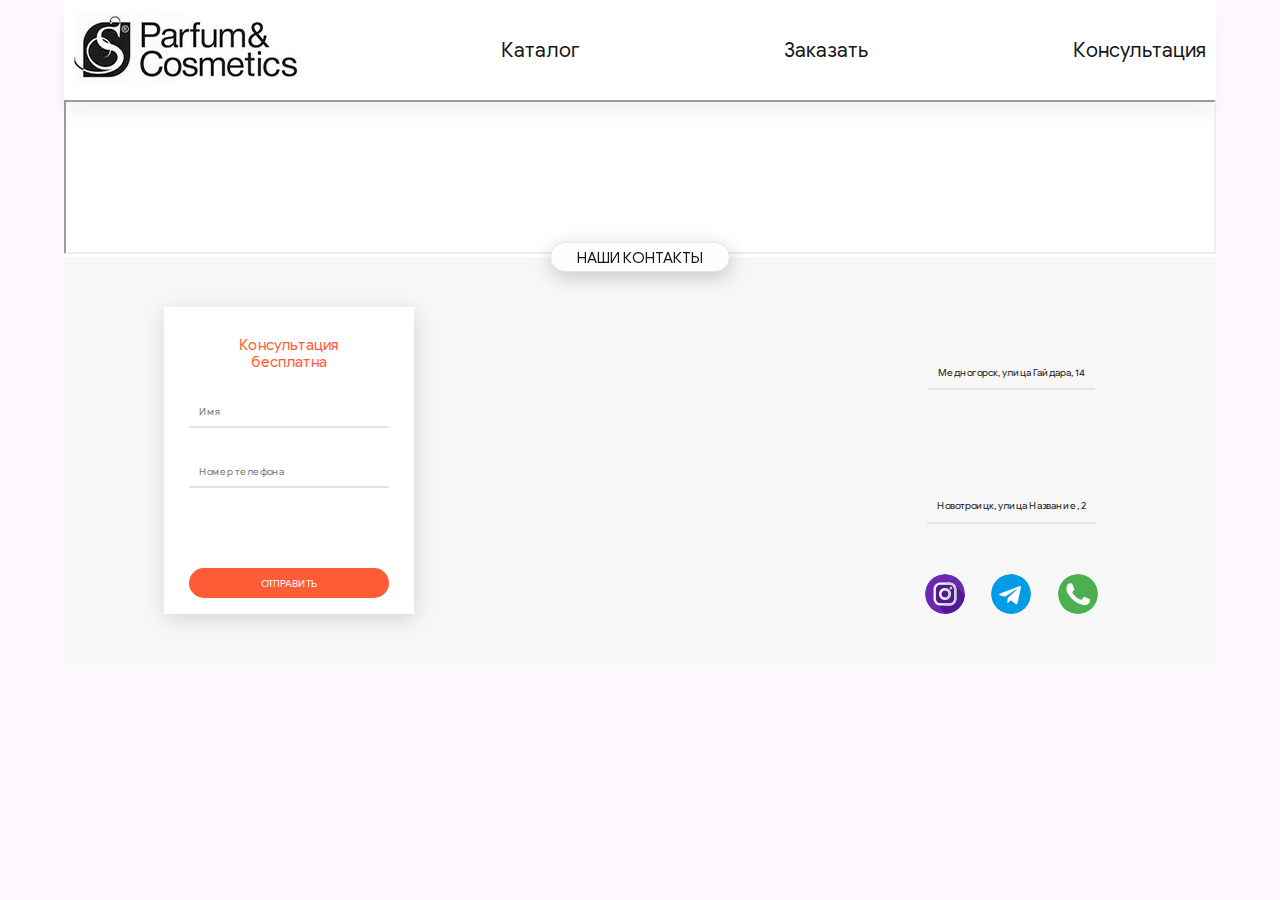
==== catalog.html @ e334ca93 "Add files via upload" ====
<!DOCTYPE html>
<html lang="en">
<head>
    <meta charset="UTF-8">
    <meta name="viewport" content="width=device-width, initial-scale=1.0">
    <title>SParfum</title>
    <link rel="shortcut icon" href="favicon.png" type="image/x-icon">
    <link rel="icon" href="favicon.png" type="image/x-icon">
    <link rel="stylesheet" type="text/css" href="styles/slick.css"/>
    <link rel="stylesheet" type="text/css" href="styles/slick-theme.css"/>
    <link rel="stylesheet" href="styles/lightslider.css">
    <link rel="stylesheet" href="styles/style.css">
    <link rel="stylesheet" href="styles/normalize.css">
    <script src="scripts/jquery-3.5.1.min.js"></script>
    <script type="text/javascript" src="scripts/slick.min.js"></script>
    <script src="scripts/lightslider.js"></script>
    <script src="scripts/script.js"></script>
</head>
<body>
    <section class="fisrt_page">
        <header class="nav">
            <nav class="header">
                <div class="logo">
                    <img src="styles/assets/logo.png">
                </div>
                <a href="catalog.html"><div class="item">Каталог</div></a>
                <a href="#foot"><div class="item">Заказать</div></a>
                <a href="#foot"><div class="item">Консультация</div></a>
            </nav>
        </header>
        <object><iframe class="cat" src="https://drive.google.com/file/d/1CXwtY-XYsK6-G0T06xDPeAMA2skgvS2q/preview?resourcekey=null" width="100%"></iframe></object>
        <footer id="foot" class="footer">
            <h2 class="head_footer">наши контакты</h2>
            <div class="footer_container">
                <form class="footer_form">
                    <h3 class="label_form">Консультация<br> бесплатна</h3>
                    <div class="inputs">
                        <input class="Sname" type="text" placeholder="Имя">
                        <input type="phone" placeholder="Номер телефона">
                    </div>
                    <input class="btn_submit" type="submit" value="ОТПРАВИТЬ">
                </form>
                <div class="footer_adresses">
                    <div class="fta mg">Медногорск, улица Гайдара, 14</div>
                    <div class="fta nv">Новотроицк, улица Название, 2</div>
                    <div class="ots social_links">
                        <img class="little" src="styles/assets/inst.svg" alt="" srcset="">
                        <img class="little" src="styles/assets/TG.svg" alt="" srcset="">
                        <img class="little" src="styles/assets/wa.svg" alt="" srcset="">
                    </div>
                </div>
            </div>
        </footer>
    </section>
   
</body>
</html>
---- styles/lightslider.css ----
/*! lightslider - v1.1.3 - 2015-04-14
* https://github.com/sachinchoolur/lightslider
* Copyright (c) 2015 Sachin N; Licensed MIT */
/** /!!! core css Should not edit !!!/**/ 

.lSSlideOuter {
    overflow: hidden;
    -webkit-touch-callout: none;
    -webkit-user-select: none;
    -khtml-user-select: none;
    -moz-user-select: none;
    -ms-user-select: none;
    user-select: none
}
.lightSlider:before, .lightSlider:after {
    content: " ";
    display: table;
}
.lightSlider {
    overflow: hidden;
    margin: 0;
}
.lSSlideWrapper {
    max-width: 100%;
    overflow: hidden;
    position: relative;
}
.lSSlideWrapper > .lightSlider:after {
    clear: both;
}
.lSSlideWrapper .lSSlide {
    -webkit-transform: translate(0px, 0px);
    -ms-transform: translate(0px, 0px);
    transform: translate(0px, 0px);
    -webkit-transition: all 1s;
    -webkit-transition-property: -webkit-transform,height;
    -moz-transition-property: -moz-transform,height;
    transition-property: transform,height;
    -webkit-transition-duration: inherit !important;
    transition-duration: inherit !important;
    -webkit-transition-timing-function: inherit !important;
    transition-timing-function: inherit !important;
}
.lSSlideWrapper .lSFade {
    position: relative;
}
.lSSlideWrapper .lSFade > * {
    position: absolute !important;
    top: 0;
    left: 0;
    z-index: 9;
    margin-right: 0;
    width: 100%;
}
.lSSlideWrapper.usingCss .lSFade > * {
    opacity: 0;
    -webkit-transition-delay: 0s;
    transition-delay: 0s;
    -webkit-transition-duration: inherit !important;
    transition-duration: inherit !important;
    -webkit-transition-property: opacity;
    transition-property: opacity;
    -webkit-transition-timing-function: inherit !important;
    transition-timing-function: inherit !important;
}
.lSSlideWrapper .lSFade > *.active {
    z-index: 10;
}
.lSSlideWrapper.usingCss .lSFade > *.active {
    opacity: 1;
}
/** /!!! End of core css Should not edit !!!/**/

/* Pager */
.lSSlideOuter .lSPager.lSpg {
    margin: 10px 0 0;
    padding: 0;
    text-align: center;
}
.lSSlideOuter .lSPager.lSpg > li {
    cursor: pointer;
    display: inline-block;
    padding: 0 5px;
}
.lSSlideOuter .lSPager.lSpg > li a {
    background-color: #222222;
    border-radius: 30px;
    display: inline-block;
    height: 8px;
    overflow: hidden;
    text-indent: -999em;
    width: 8px;
    position: relative;
    z-index: 99;
    -webkit-transition: all 0.5s linear 0s;
    transition: all 0.5s linear 0s;
}
.lSSlideOuter .lSPager.lSpg > li:hover a, .lSSlideOuter .lSPager.lSpg > li.active a {
    background-color: #428bca;
}
.lSSlideOuter .media {
    opacity: 0.8;
}
.lSSlideOuter .media.active {
    opacity: 1;
}
/* End of pager */

/** Gallery */
.lSSlideOuter .lSPager.lSGallery {
    list-style: none outside none;
    padding-left: 0;
    margin: 0;
    overflow: hidden;
    transform: translate3d(0px, 0px, 0px);
    -moz-transform: translate3d(0px, 0px, 0px);
    -ms-transform: translate3d(0px, 0px, 0px);
    -webkit-transform: translate3d(0px, 0px, 0px);
    -o-transform: translate3d(0px, 0px, 0px);
    -webkit-transition-property: -webkit-transform;
    -moz-transition-property: -moz-transform;
    -webkit-touch-callout: none;
    -webkit-user-select: none;
    -khtml-user-select: none;
    -moz-user-select: none;
    -ms-user-select: none;
    user-select: none;
}
.lSSlideOuter .lSPager.lSGallery li {
    overflow: hidden;
    -webkit-transition: border-radius 0.12s linear 0s 0.35s linear 0s;
    transition: border-radius 0.12s linear 0s 0.35s linear 0s;
}
.lSSlideOuter .lSPager.lSGallery li.active, .lSSlideOuter .lSPager.lSGallery li:hover {
    border-radius: 5px;
}
.lSSlideOuter .lSPager.lSGallery img {
    display: block;
    height: auto;
    max-width: 100%;
}
.lSSlideOuter .lSPager.lSGallery:before, .lSSlideOuter .lSPager.lSGallery:after {
    content: " ";
    display: table;
}
.lSSlideOuter .lSPager.lSGallery:after {
    clear: both;
}
/* End of Gallery*/

/* slider actions */
.lSAction > a {
    width: 32px;
    display: block;
    top: 50%;
    height: 32px;
    background-image: url('../img/controls.png');
    cursor: pointer;
    position: absolute;
    z-index: 99;
    margin-top: -16px;
    opacity: 0.5;
    -webkit-transition: opacity 0.35s linear 0s;
    transition: opacity 0.35s linear 0s;
}
.lSAction > a:hover {
    opacity: 1;
}
.lSAction > .lSPrev {
    background-position: 0 0;
    left: 10px;
}
.lSAction > .lSNext {
    background-position: -32px 0;
    right: 10px;
}
.lSAction > a.disabled {
    pointer-events: none;
}
.cS-hidden {
    height: 1px;
    opacity: 0;
    filter: alpha(opacity=0);
    overflow: hidden;
}


/* vertical */
.lSSlideOuter.vertical {
    position: relative;
}
.lSSlideOuter.vertical.noPager {
    padding-right: 0px !important;
}
.lSSlideOuter.vertical .lSGallery {
    position: absolute !important;
    right: 0;
    top: 0;
}
.lSSlideOuter.vertical .lightSlider > * {
    width: 100% !important;
    max-width: none !important;
}

/* vertical controlls */
.lSSlideOuter.vertical .lSAction > a {
    left: 50%;
    margin-left: -14px;
    margin-top: 0;
}
.lSSlideOuter.vertical .lSAction > .lSNext {
    background-position: 31px -31px;
    bottom: 10px;
    top: auto;
}
.lSSlideOuter.vertical .lSAction > .lSPrev {
    background-position: 0 -31px;
    bottom: auto;
    top: 10px;
}
/* vertical */


/* Rtl */
.lSSlideOuter.lSrtl {
    direction: rtl;
}
.lSSlideOuter .lightSlider, .lSSlideOuter .lSPager {
    padding-left: 0;
    list-style: none outside none;
}
.lSSlideOuter.lSrtl .lightSlider, .lSSlideOuter.lSrtl .lSPager {
    padding-right: 0;
}
.lSSlideOuter .lightSlider > *,  .lSSlideOuter .lSGallery li {
    float: left;
}
.lSSlideOuter.lSrtl .lightSlider > *,  .lSSlideOuter.lSrtl .lSGallery li {
    float: right !important;
}
/* Rtl */

@-webkit-keyframes rightEnd {
    0% {
        left: 0;
    }

    50% {
        left: -15px;
    }

    100% {
        left: 0;
    }
}
@keyframes rightEnd {
    0% {
        left: 0;
    }

    50% {
        left: -15px;
    }

    100% {
        left: 0;
    }
}
@-webkit-keyframes topEnd {
    0% {
        top: 0;
    }

    50% {
        top: -15px;
    }

    100% {
        top: 0;
    }
}
@keyframes topEnd {
    0% {
        top: 0;
    }

    50% {
        top: -15px;
    }

    100% {
        top: 0;
    }
}
@-webkit-keyframes leftEnd {
    0% {
        left: 0;
    }

    50% {
        left: 15px;
    }

    100% {
        left: 0;
    }
}
@keyframes leftEnd {
    0% {
        left: 0;
    }

    50% {
        left: 15px;
    }

    100% {
        left: 0;
    }
}
@-webkit-keyframes bottomEnd {
    0% {
        bottom: 0;
    }

    50% {
        bottom: -15px;
    }

    100% {
        bottom: 0;
    }
}
@keyframes bottomEnd {
    0% {
        bottom: 0;
    }

    50% {
        bottom: -15px;
    }

    100% {
        bottom: 0;
    }
}
.lSSlideOuter .rightEnd {
    -webkit-animation: rightEnd 0.3s;
    animation: rightEnd 0.3s;
    position: relative;
}
.lSSlideOuter .leftEnd {
    -webkit-animation: leftEnd 0.3s;
    animation: leftEnd 0.3s;
    position: relative;
}
.lSSlideOuter.vertical .rightEnd {
    -webkit-animation: topEnd 0.3s;
    animation: topEnd 0.3s;
    position: relative;
}
.lSSlideOuter.vertical .leftEnd {
    -webkit-animation: bottomEnd 0.3s;
    animation: bottomEnd 0.3s;
    position: relative;
}
.lSSlideOuter.lSrtl .rightEnd {
    -webkit-animation: leftEnd 0.3s;
    animation: leftEnd 0.3s;
    position: relative;
}
.lSSlideOuter.lSrtl .leftEnd {
    -webkit-animation: rightEnd 0.3s;
    animation: rightEnd 0.3s;
    position: relative;
}
/*/  GRab cursor */
.lightSlider.lsGrab > * {
  cursor: -webkit-grab;
  cursor: -moz-grab;
  cursor: -o-grab;
  cursor: -ms-grab;
  cursor: grab;
}
.lightSlider.lsGrabbing > * {
  cursor: move;
  cursor: -webkit-grabbing;
  cursor: -moz-grabbing;
  cursor: -o-grabbing;
  cursor: -ms-grabbing;
  cursor: grabbing;
}
---- styles/style.css ----
/*
* Prefixed by https://autoprefixer.github.io
* PostCSS: v7.0.29,
* Autoprefixer: v9.7.6
* Browsers: last 4 version
*/

*{
    -webkit-box-sizing: border-box;
            box-sizing: border-box;
    font-family:GS;
    font-size: 15px;
    -webkit-transition: all .2s ease-in;
    -o-transition: all .2s ease-in;
    transition: all .2s ease-in;
}
a{
    text-decoration: none;
    color: #161616;
}
@font-face{
    font-family: GS;
    src:url(fonts/WebFont.ttf);
}
body{
    background-color:  #fdf9ff;
    color: #161616;
}
.fisrt_page{
    width: 90%;
    margin-left:5%;
    background-color: white;
}
.nav{
    display:-webkit-box;
    display:-ms-flexbox;
    display:flex;
    -webkit-box-pack: center;
        -ms-flex-pack: center;
            justify-content: center;
}
.header{
    -webkit-box-shadow: -1px 15px 19px rgba(0, 0, 0, 0.05)  ;
            box-shadow: -1px 15px 19px rgba(0, 0, 0, 0.05)  ; 
    width:100%;
    height: 100px;
    display:-webkit-box;
    display:-ms-flexbox;
    display:flex;
    -webkit-box-align:center;
        -ms-flex-align:center;
            align-items:center;
    -webkit-box-pack: justify;
        -ms-flex-pack: justify;
            justify-content: space-between;
    background-color: white;
}
.item{
    padding: 1rem;
    font-size: 2em;
}
.two_sliders{
    background-color: white;
    display:-webkit-box;
    display:-ms-flexbox;
    display:flex;
    -webkit-box-align:center;
        -ms-flex-align:center;
            align-items:center;
}
.first_slider{
    padding: 2em;
    width: 30%;
}
.second_slider{
    padding: 0.5em;
    width: 90%;
}
.photo_item{
    width: 100%;
    border-radius: 6px;
}
.first_slider .slick-arrow{
    display: none;
}
.first_slider .slick-dots li button:before {
    font-size: 30px;
    line-height: 20px;
    position: absolute;
    top: -30px;
    left: -100%;
    width: 40px;
    height: 20px;
    content: '-'; /* <-- Вот этот символ */
    text-align: center;
    opacity: .35;
    color: rgb(129, 6, 6);
}
button{
    
    border: none;
    outline: none;
    cursor: pointer;
    width: 15em;
    height: 5em;
    border-radius: 4em;
    font-size: 3em;
    background-color:#c02a47;
}
.p1{
    display: -webkit-box;
    display: -ms-flexbox;
    display: flex;
    -webkit-box-orient: vertical;
    -webkit-box-direction: normal;
        -ms-flex-direction: column;
            flex-direction: column;
    -webkit-box-pack: center;
        -ms-flex-pack: center;
            justify-content: center;
    -webkit-box-align:center;
        -ms-flex-align:center;
            align-items:center;
}
.feedback{
    padding: 2px;
    margin-top: -4em;
}
h3{
    font-size: 2em;
}
.p1 img{
    margin-bottom: 20px;
    height: 15em;
}
.btn_txt{
    color:#fdf9ff;
    font-weight: none;
    font-size: 3em;
}
.in_slide{
    margin-bottom: 1.4em;
}
.slick-arrow{
    background-color:#c02a47;
    border-radius: 50%;
    color: transparent;
    font-weight: bold;
}
.slick-arrow.slick-next{
    right: 10%;
    z-index: 300;
}
.slick-arrow.slick-prev{
    left: 10%;
    z-index: 300;
}
.slick-next::before{
    z-index: 300;
    content:'>'
}
.slick-prev::before{
    z-index: 300;
    content:'<'
}
.slick-arrow:hover{
    background-color:#c02a47;
    border-radius: 50%;
    color: transparent;
    font-weight: bold;
}
.slick-prev:hover, .slick-next:hover{background-color:#d2a66b}
.icon{
    width: 6em;
    height: 6em;
    border-radius: 50%;
    border: 3px solid #ff7c8f;
    margin: 1em;
}
.name{
    color: #ff7c8f;
    text-transform: uppercase;
    text-align: center;
}
.user{
    display: -webkit-box;
    display: -ms-flexbox;
    display: flex;
    -webkit-box-orient: vertical;
    -webkit-box-direction: normal;
        -ms-flex-direction: column;
            flex-direction: column;
    -webkit-box-pack: center;
        -ms-flex-pack: center;
            justify-content: center;
    -webkit-box-align: center;
        -ms-flex-align: center;
            align-items: center;
    width: 40%;
}
.f1{
    display: -webkit-box;
    display: -ms-flexbox;
    display: flex;
    -ms-flex-pack: distribute;
        justify-content: space-between;
    -webkit-box-align:center;
        -ms-flex-align:center;
            align-items:center;
    background-color: white;
    width: 100%;
    height: 17em;
    padding: 1em
}
.consult{
    background-color:#c02a47;
    padding: 4em;
    padding-top: 2em;
    position: relative;
}
.consult_description{
    color:white;
    width: 20em;
    height: 4em;
    font-size: 1.5em;
    text-align: center;
    padding: 0.8em;
    text-transform: uppercase;
    background-color: #1d0410;
    border-radius: 60px;
}
.unheader{
    display: -webkit-box;
    display: -ms-flexbox;
    display: flex;
    -ms-flex-pack: distribute;
        justify-content: space-around;
}
.third_slider{
    width: 60%;
}
.social_links{
    display: -webkit-box;
    display: -ms-flexbox;
    display: flex;
    -ms-flex-pack: distribute;
        justify-content: space-around;
    width: 20em;

}
.social_links img{
    width: 5em;
}
.consult_social{
    display: -webkit-box;
    display: -ms-flexbox;
    display: flex;
    -ms-flex-pack: distribute;
        justify-content: space-around;
    -webkit-box-orient: vertical;
    -webkit-box-direction: normal;
        -ms-flex-direction: column;
            flex-direction: column;
    -webkit-box-align: center;
        -ms-flex-align: center;
            align-items: center;
}
.consult_description:hover{
    color:  #ff5b36;
    border: 1px solid  #ff5b36;
    cursor: pointer;
}
.fb{
    position: relative;
    margin-top: 0px;
    text-align: center;
    color: white;
    padding: 0;
    text-transform: uppercase;
    font-size: 4em;
    font-weight: normal;
    margin-bottom: 10px;
}
.third_slider .slick-dots li button:before {
    font-family: 'slick';
    font-size: 30px;
    line-height: 20px;
    position: absolute;
    -webkit-transform: rotate(45deg);
        -ms-transform: rotate(45deg);
            transform: rotate(45deg);
    top: -30px;
    left: -100%;
    width: 40px;
    height: 20px;
    content: '◼'; /* <-- Вот этот символ */
    text-align: center;
    opacity: .9990;
    color: rgba(75, 7, 7, 0.767);
}
li.slick-active button{
    opacity: 1;
    color: rgba(0, 0, 0, 0.967);
}
.shop_header{
    text-align: center;
    margin: 0;
    font-weight: normal;
    margin-bottom: 20px;
    font-size: 3em;
}
.shop{
    padding: 10px 10em;
    display: -webkit-box;
    display: -ms-flexbox;
    display: flex;
    -ms-flex-pack: distribute;
        justify-content: space-around;
    -webkit-box-orient: vertical;
    -webkit-box-direction: normal;
        -ms-flex-direction: column;
            flex-direction: column;
    -webkit-box-align: center;
        -ms-flex-align: center;
            align-items: center;
    background-color: white;
}
.shop_cards{
    display: -webkit-box;
    display: -ms-flexbox;
    display: flex;
    -ms-flex-pack: distribute;
        justify-content: space-around;
}
.shop_item{
    display: -webkit-box;
    display: -ms-flexbox;
    display: flex;
    -ms-flex-pack: distribute;
        justify-content: space-around;
    -webkit-box-orient: vertical;
    -webkit-box-direction: normal;
        -ms-flex-direction: column;
            flex-direction: column;
    -webkit-box-align: center;
        -ms-flex-align: center;
            align-items: center;
    width: 33%;
    height: 100%;
    border: 2px solid #e4e4e4;
    text-align: center;
    position: relative;
    padding: 1em;
    margin: 3em;
    height: 30em;
}
.label{
    position: absolute;
    top: -2em;
    left: 40%;
    background-color: white;
    width: 20%;
    border-radius: 10px;
}
.card_image{
    width: 50%;
}
.deliver{
    display: -webkit-box;
    display: -ms-flexbox;
    display: flex;
    padding: 5px;
    -ms-flex-pack: distribute;
        justify-content: space-around;
    -webkit-box-align: center;
        -ms-flex-align: center;
            align-items: center;
    width: 12em;
    height: 4em;
    position: absolute;
    background-color:#c02a47;
    outline: 2px solid #e4e4e4;
    border: 2px solid  #750c3f;
    left: calc(50% - 6em);
    bottom: -2em;
}
.order{
    font-size: 2em;
}
.trash{
    width: 2em;
}
.card_description{
    padding: 5px;
    width: 70%;
    margin: 1em;
    border: 2px dashed #e4e4e4;
}
.discount{
    position: absolute;
    top: 0;
    right: 0;
    width: 25%;
}
.to_catalog{
    margin: 20px;
    -webkit-transition: all .2s ease-in;
    -o-transition: all .2s ease-in;
    transition: all .2s ease-in;
    position: relative;
    background-color: #ff5b36;
    color: #fff2f2;
    -webkit-text-decoration: uppercase;
            text-decoration: uppercase;
}
.to_catalog:hover{
    border: 1px solid #161616;
}
.to_catalog:hover p{
    -webkit-transform: scale(1.1);
        -ms-transform: scale(1.1);
            transform: scale(1.1);
    text-shadow: 1px 1px 0px  #ff364073;
    
}
h2{
    margin: 0;
    text-transform: uppercase;
}
.how_to_order{
    display: -webkit-box;
    display: -ms-flexbox;
    display: flex;
    -ms-flex-pack: distribute;
        justify-content: space-around;
    -webkit-box-orient: vertical;
    -webkit-box-direction: normal;
        -ms-flex-direction: column;
            flex-direction: column;
    -webkit-box-align: center;
        -ms-flex-align: center;
            align-items: center;
}
.city_buttons{
    text-align: center;
    font-size: 2em;
    display: -webkit-box;
    display: -ms-flexbox;
    display: flex;
    -ms-flex-pack: distribute;
        justify-content: space-around;
    text-transform: uppercase;
    width: 75%;
}
.cbtn{
    font-size: 1.5rem;
    padding: 15px;
    width: 30%;
    border: 1px solid #161616
}
.order_header{
    font-size: 2em;
    font-weight: normal;
    margin-bottom: 1em;
}
span{
    font-size: 2rem;
    color: red;
    font-weight: normal;
}
.square{
    width: 10em;
    padding: 2.5em;
    height: 10em;
    -webkit-transform: rotate(45deg);
        -ms-transform: rotate(45deg);
            transform: rotate(45deg);
    border: 3px solid #e4e4e4;
    background-color: white;
}
.square_img{
    -webkit-transform: rotate(-45deg);
        -ms-transform: rotate(-45deg);
            transform: rotate(-45deg);
    width: 5em;
}
.squares{
    padding:5em 15em;
    display: -webkit-box;
    display: -ms-flexbox;
    display: flex;
    -ms-flex-pack: distribute;
        justify-content: space-around;
}
.square_desc{
    width: 16em;
    margin-top: 3em;
    margin-left: -3em;
    text-align: center;
}
.line_container{
    position: relative;
    padding: 0% 15%;
}
.line{
    height: 3px;
    background-color: #fcb5b5;
    margin-bottom: 2em;
    margin-top: -2em;
}
.romb{
    position: absolute;
    width: 2em;
    height: 2em;
    outline: 0.5em solid white;
    border: 3px solid  #fcb5b5;
    background-color: white;
    left: calc(50% - 2em);
    top: -0.85em;
    -webkit-transform: rotate(-45deg);
        -ms-transform: rotate(-45deg);
            transform: rotate(-45deg);
    border-radius:4px;
}
.conditions_header{
    text-align: center;
    font-weight: normal;
    font-size: 2em;
}
.map1{
    width: 80%;
    margin-top: 2em;
    margin-left:10%;
    height: 35em;
    margin-bottom: 7em;
}
.footer{
    background-color: #f7f7f7;
    position: relative;
}
.footer_container{
    padding: 5em 10em;
    display: -webkit-box;
    display: -ms-flexbox;
    display: flex;
    -webkit-box-pack: justify;
        -ms-flex-pack: justify;
            justify-content: space-between;
    text-align: center;
}
.footer_adresses{
    display: -webkit-box;
    display: -ms-flexbox;
    display: flex;
    -webkit-box-pack: center;
        -ms-flex-pack: center;
            justify-content: center;
    -webkit-box-orient: vertical;
    -webkit-box-direction: normal;
        -ms-flex-direction: column;
            flex-direction: column;
    -webkit-box-align:center;
        -ms-flex-align:center;
            align-items:center;
}
.head_footer{
    background-color: #fdfdfd;
    font-weight: normal;
    font-size: 1.5em;
    width: 12em;
    height: 2em;
    text-align: center;
    padding: 0.5em 1em;
    border-radius: 1em;
    border: 1px solid  #e4e4e4;
    position: absolute;
    left: calc(50% - 6em);
    top: -1em;
    -webkit-box-shadow: 1px 5px 20px rgba(0, 0, 0, 0.2)  ;
            box-shadow: 1px 5px 20px rgba(0, 0, 0, 0.2)  ; 
}
.footer_form{
    padding: 1em;
}
input{
    padding: 10px;
    height: 3em;
    width: 20em;
    border: none;
    outline: none;
    border-bottom: 2px solid #e4e4e4;
    margin-top: 100px;
}
.Sname{
    margin-bottom: 30px;

}
.footer_form{
    -webkit-box-shadow: 1px 5px 20px rgba(0, 0, 0, 0.14)  ;
            box-shadow: 1px 5px 20px rgba(0, 0, 0, 0.14)  ; 
    display: -webkit-box; 
    display: -ms-flexbox; 
    display: flex;
    -ms-flex-pack: distribute;
        justify-content: space-around;
    -webkit-box-orient: vertical;
    -webkit-box-direction: normal;
        -ms-flex-direction: column;
            flex-direction: column;
    -webkit-box-align: center;
        -ms-flex-align: center;
            align-items: center;
    background-color: white;
    width: 25em
}
.inputs{
    display: -webkit-box;
    display: -ms-flexbox;
    display: flex;
    -ms-flex-pack: distribute;
        justify-content: space-around;
    -webkit-box-orient: vertical;
    -webkit-box-direction: normal;
        -ms-flex-direction: column;
            flex-direction: column;
}
.btn_submit{
    margin-top: 30%;
    color: #ffffff;
    background-color: #ff5b36;
    border-radius: 30px;
    border: none;
}
.label_form{
    font-weight: normal;
    text-align: center;
    color: #ff5b36;
    font-size: 1.5em;
}
.fta{
    margin: 50px 20px;
    padding: 10px;
    border-bottom: 2px solid #e4e4e4;
}
img.little{
    width: 4em;
}
@media screen and (max-width: 1400px ){
    *{
        font-size: 10px;
    }
}
.price{
    font-size: 2em;
    margin-top: -1em;
    color: #ff5b36;
}
.item:hover{
    -webkit-transform: scale(1.05);
        -ms-transform: scale(1.05);
            transform: scale(1.05);
    cursor: pointer;
    text-shadow: 1px 1px 0px  #ff5b3673;
}
.in_slide:hover{
    border: 2px solid  #750c3f;
    -webkit-box-shadow: 0px 0px 16px 0px  #ff5b36cb;
            box-shadow: 0px 0px 16px 0px  #ff5b36cb;
}
p.btn_txt:hover{
    text-shadow: 1px 1px 0px  #ff5b3673;
}
.shop_item:hover{
    -webkit-transform: scale(1.07);
        -ms-transform: scale(1.07);
            transform: scale(1.07);
    -webkit-box-shadow: 0px 0px 20px 0px  #ff5b3681;
            box-shadow: 0px 0px 20px 0px  #ff5b3681;
}
.deliver:hover{
    -webkit-transform: scale(1.05);
        -ms-transform: scale(1.05);
            transform: scale(1.05);
    cursor: pointer;
}
.trash+.order:hover{
    -webkit-filter: invert(1);
            filter: invert(1)
}
.social_item,.little{
    border-radius: 50%;
}
.social_item:hover,.little:hover{
    -webkit-transform: scale(1.05);
        -ms-transform: scale(1.05);
            transform: scale(1.05);
    -webkit-box-shadow: 0px 0px 20px 0px  #ff5b3681;
            box-shadow: 0px 0px 20px 0px  #ff5b3681;
    cursor: pointer;
}
.square:hover{
    background-color: #ff5b36;
    cursor: pointer;
}
.square:hover img{
    -webkit-filter: invert(1);
            filter: invert(1);
}
.cbtn p{
    font-size: 1em;
}
.cbtn:hover p{
    color: #e4e4e4;
}
.cbtn:hover{
    background-color: #ff5b36;
}
.prev{
    
}
.p2{
    display: block;
}

@media screen and (max-width: 700px ){
    *{
        font-size: 9px;
    }
    .fisrt_page{
        width: 100vw;
        margin-left:0%;
    }
    .item{
        display: none;
    }
    .map1{
        width: 100%;
        margin-left:0%;
    }
    .shop{
        padding: 10px 10px;
    }
    .shop_cards{
        width: 100%;
    }
    .shop_item{
        width: 33%;
        height: 100%;
        padding: 0.5em;
        margin: 2em 0.5em;
        height: 20em;
    }
    .label{
        z-index: 301;
    }
    .footer_container{
        padding: 3em 2em;
    }
    .square{
        width: 7em;
        padding: 1.5em;
        height: 7em;
    }
    .squares{
        padding:5em 0em;
        width: 90%;
        margin-left: 7%;
    }
    .square_img{
        -webkit-transform: rotate(-45deg);
            -ms-transform: rotate(-45deg);
                transform: rotate(-45deg);
        width: 3em;
    }
    .square_item{
        width: 24%;
    }
    .square_desc{
        width: 10em;
        margin-top: 3em;
        margin-left: -2em;
    }
    .social_links{
        display: -webkit-box;
        display: -ms-flexbox;
        display: flex;
        -ms-flex-pack: distribute;
            justify-content: space-around;
        width: 15em;
    
    }
    .social_links img{
        width: 4em;
    }
    .fta{
        margin: 10px 20px;
        padding: 5px;
    }
    .deliver{
        padding: 5px;
        width: 10em;
        height: 4em;
        left: calc(50% - 5em);
    }
    .order{
        font-size: 1.5em;
    }
    .label{
        left: 30%;
        width: 40%;
    }
    .card_image{
        width: 60%;
    }
    .city_buttons{
        width: 100%;
    }
    
    .third_slider{
        width: 100%;
    }
    .consult{
        position: relative;
        padding: 0em;
        padding-top: 1em;        
    }
    .fb{
    }
    .unheader{
        display: -webkit-box;
        display: -ms-flexbox;
        display: flex;
        -ms-flex-pack: distribute;
            justify-content: space-around;
        -webkit-box-orient: vertical;
        -webkit-box-direction: reverse;
            -ms-flex-direction: column-reverse;
                flex-direction: column-reverse;
    }
    .third_slider .slick-dots li button:before {

        font-size: 20px;
        top: -30px;
        left: 0%;
        width: 20px;
        height: 10px;
        color: rgba(75, 7, 7, 0.767);
    }
    .first_slider{
        display: none;
    }
    .second_slider{
        padding: 1em;
        width: 100%;
    }
    .logo img{
        width: 100px;
    }
    .header{
        height: 50px;
        -webkit-box-shadow: -1px 15px 9px rgba(0, 0, 0, 0.075)  ;
                box-shadow: -1px 15px 9px rgba(0, 0, 0, 0.075)  ; 
    }
    .name{
        text-align: center;
    }
}
@media screen and (max-width: 700px ){
    .card_description{
        padding: 5px;
        width: 70%;
        margin: .3em;
        border: 2px dashed #e4e4e4;
    }
    *{
        font-size: 9px;
    }
    .fisrt_page{
        width: 100vw;
        margin-left:0%;
    }
    .item{
        display: none;
    }
    .map1{
        width: 100%;
        margin-left:0%;
    }
    .shop{
        padding: 10px 10px;
    }
    .shop_cards{
        width: 100%;
    }
    .shop_item{
        width: 33%;
        height: 100%;
        padding: 0.5em;
        margin: 2em 0.5em;
        height: 20em;
    }
    .label{
        z-index: 301;
    }
    .footer_container{
        padding: 3em 2em;
    }
    .square{
        width: 7em;
        padding: 1.5em;
        height: 7em;
    }
    .squares{
        padding:4em 0em;
        width: 97%;
        
        margin-left: 3%;
    }
    .square_img{
        -webkit-transform: rotate(-45deg);
            -ms-transform: rotate(-45deg);
                transform: rotate(-45deg);
        width: 3em;
    }
    .square_item{
        width: 23%;
    }
    .square_desc{
        width: 8em;
        margin-top: 3em;
        margin-left: -1em;
    }
    .social_links{
        display: -webkit-box;
        display: -ms-flexbox;
        display: flex;
        -ms-flex-pack: distribute;
            justify-content: space-around;
        width: 15em;
        margin-bottom: 1em;
    
    }
    .social_links img{
        width: 4em;
        height: 4em;
    }
    .fta{
        margin: 10px 20px;
        padding: 5px;
    }
    .deliver{
        padding: 5px;
        width: 9em;
        height: 3em;
        left: calc(50% - 4.5em);
    }
    .order{
        font-size: 1.5em;
    }
    .label{
        left: 30%;
        width: 40%;
    }
    .card_image{
        width: 60%;
    }
    .city_buttons{
        width: 100%;
    }
    
    .third_slider{
        width: 100%;
    }
    .consult{
        background-color:#c02a47;
        padding: 0em;
        padding-top: 1em;
        position: relative;
    }
    .unheader{
        display: -webkit-box;
        display: -ms-flexbox;
        display: flex;
        -ms-flex-pack: distribute;
            justify-content: space-around;
        -webkit-box-orient: vertical;
        -webkit-box-direction: reverse;
            -ms-flex-direction: column-reverse;
                flex-direction: column-reverse;
    }
    .third_slider .slick-dots li button:before {

        font-size: 20px;
        top: -30px;
        left: 0%;
        width: 20px;
        height: 10px;
        color: rgba(75, 7, 7, 0.767);
    }
    .first_slider{
        display: none;
    }
    .second_slider{
        padding: 1em;
        width: 100%;
    }
    .logo img{
        width: 100px;
    }
    .header{
        height: 50px;
        -webkit-box-shadow: -1px 15px 9px rgba(0, 0, 0, 0.075)  ;
                box-shadow: -1px 15px 9px rgba(0, 0, 0, 0.075)  ; 
    }
    .name{
        text-align: center;
    }
}
@media screen and (max-width: 480px ){
    .cbtn{
        padding: 0;
    }
    .consult{
        max-height: 420px;
        position: relative;
    }
    .footer_form{
        max-height: 260px;
    }
    .footer_container{
        max-height: 320px;
    }
    .footer_adresses{
        max-height: 270px;
    }

    .fb{}
    
}
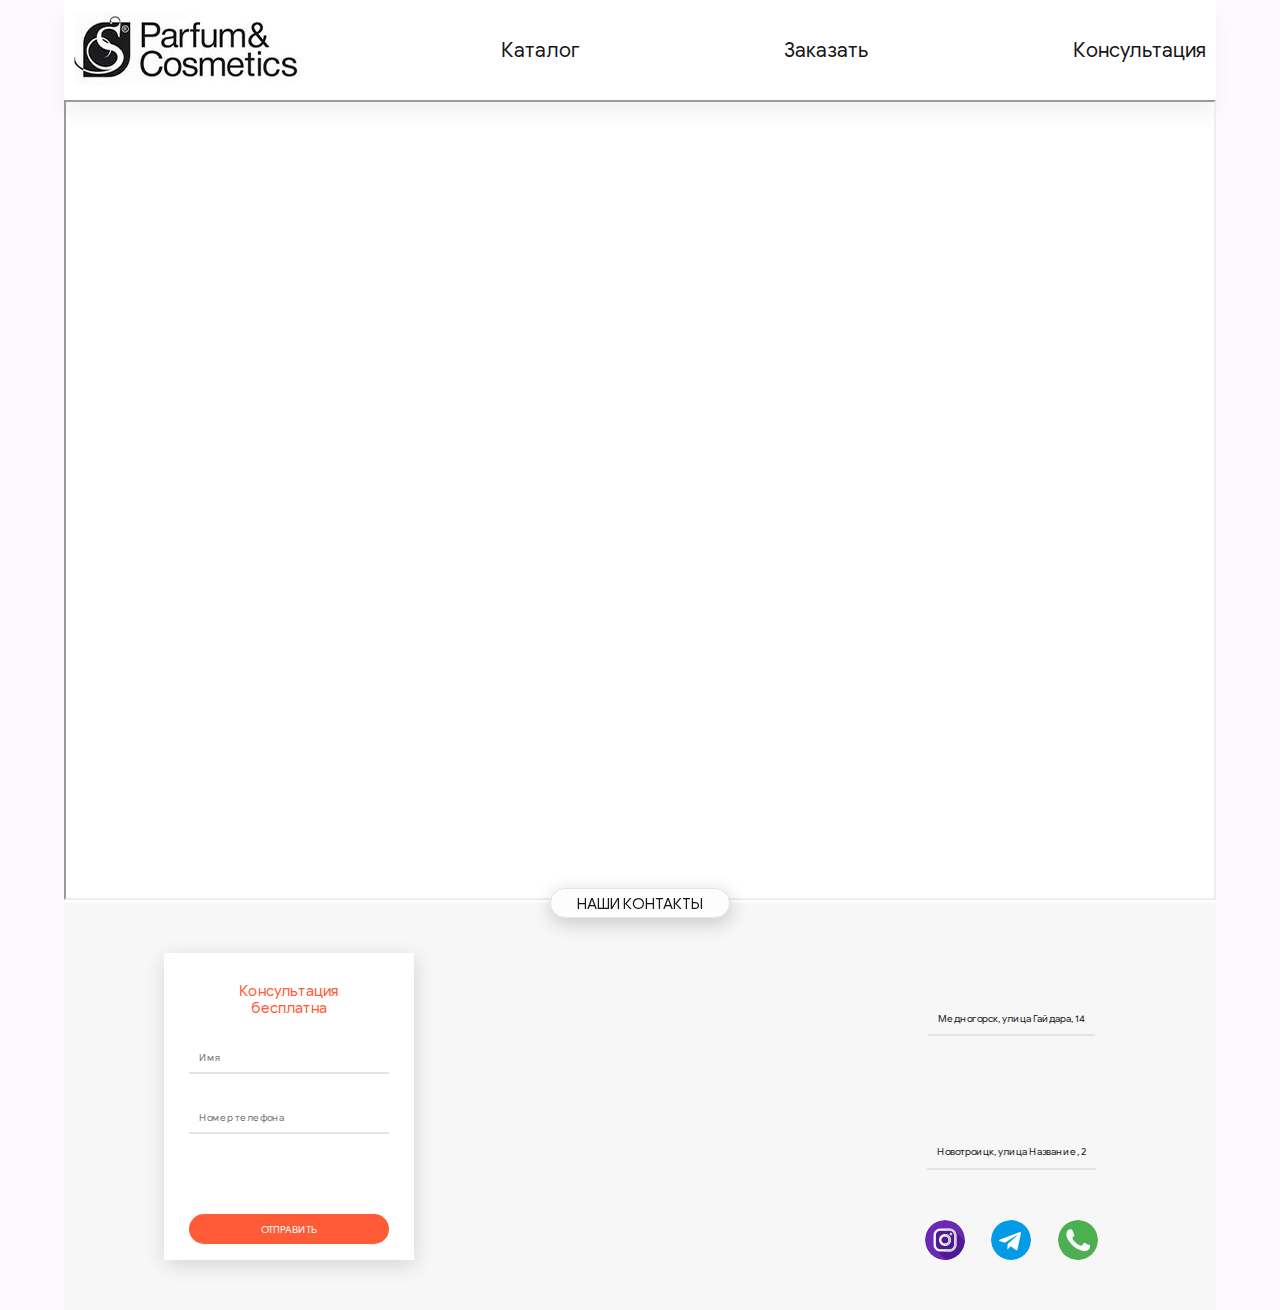
==== commit 7292d260: "Add files via upload" ====
--- a/catalog.html
+++ b/catalog.html
@@ -21,14 +21,14 @@
         <header class="nav">
             <nav class="header">
                 <div class="logo">
-                    <img src="styles/assets/logo.png">
+                    <a href="index.html"><img src="styles/assets/logo.png"></a>
                 </div>
                 <a href="catalog.html"><div class="item">Каталог</div></a>
                 <a href="#foot"><div class="item">Заказать</div></a>
                 <a href="#foot"><div class="item">Консультация</div></a>
             </nav>
         </header>
-        <object><iframe class="cat" src="https://drive.google.com/file/d/1CXwtY-XYsK6-G0T06xDPeAMA2skgvS2q/preview?resourcekey=null" width="100%"></iframe></object>
+        <object><iframe class="cat" src="https://drive.google.com/file/d/1HsQ7xKQ2bvm8BkxXwXRRMRfDQT27HJnq/preview?resourcekey=null" width="100%"></iframe></object>
         <footer id="foot" class="footer">
             <h2 class="head_footer">наши контакты</h2>
             <div class="footer_container">
--- a/styles/style.css
+++ b/styles/style.css
@@ -721,6 +721,9 @@
 .p2{
     display: block;
 }
+.cat{
+    height: 800px
+}
 
 @media screen and (max-width: 700px ){
     *{
@@ -729,6 +732,9 @@
     .fisrt_page{
         width: 100vw;
         margin-left:0%;
+    }
+    .cat{
+        height: 600px
     }
     .item{
         display: none;
@@ -989,7 +995,6 @@
                 flex-direction: column-reverse;
     }
     .third_slider .slick-dots li button:before {
-
         font-size: 20px;
         top: -30px;
         left: 0%;
